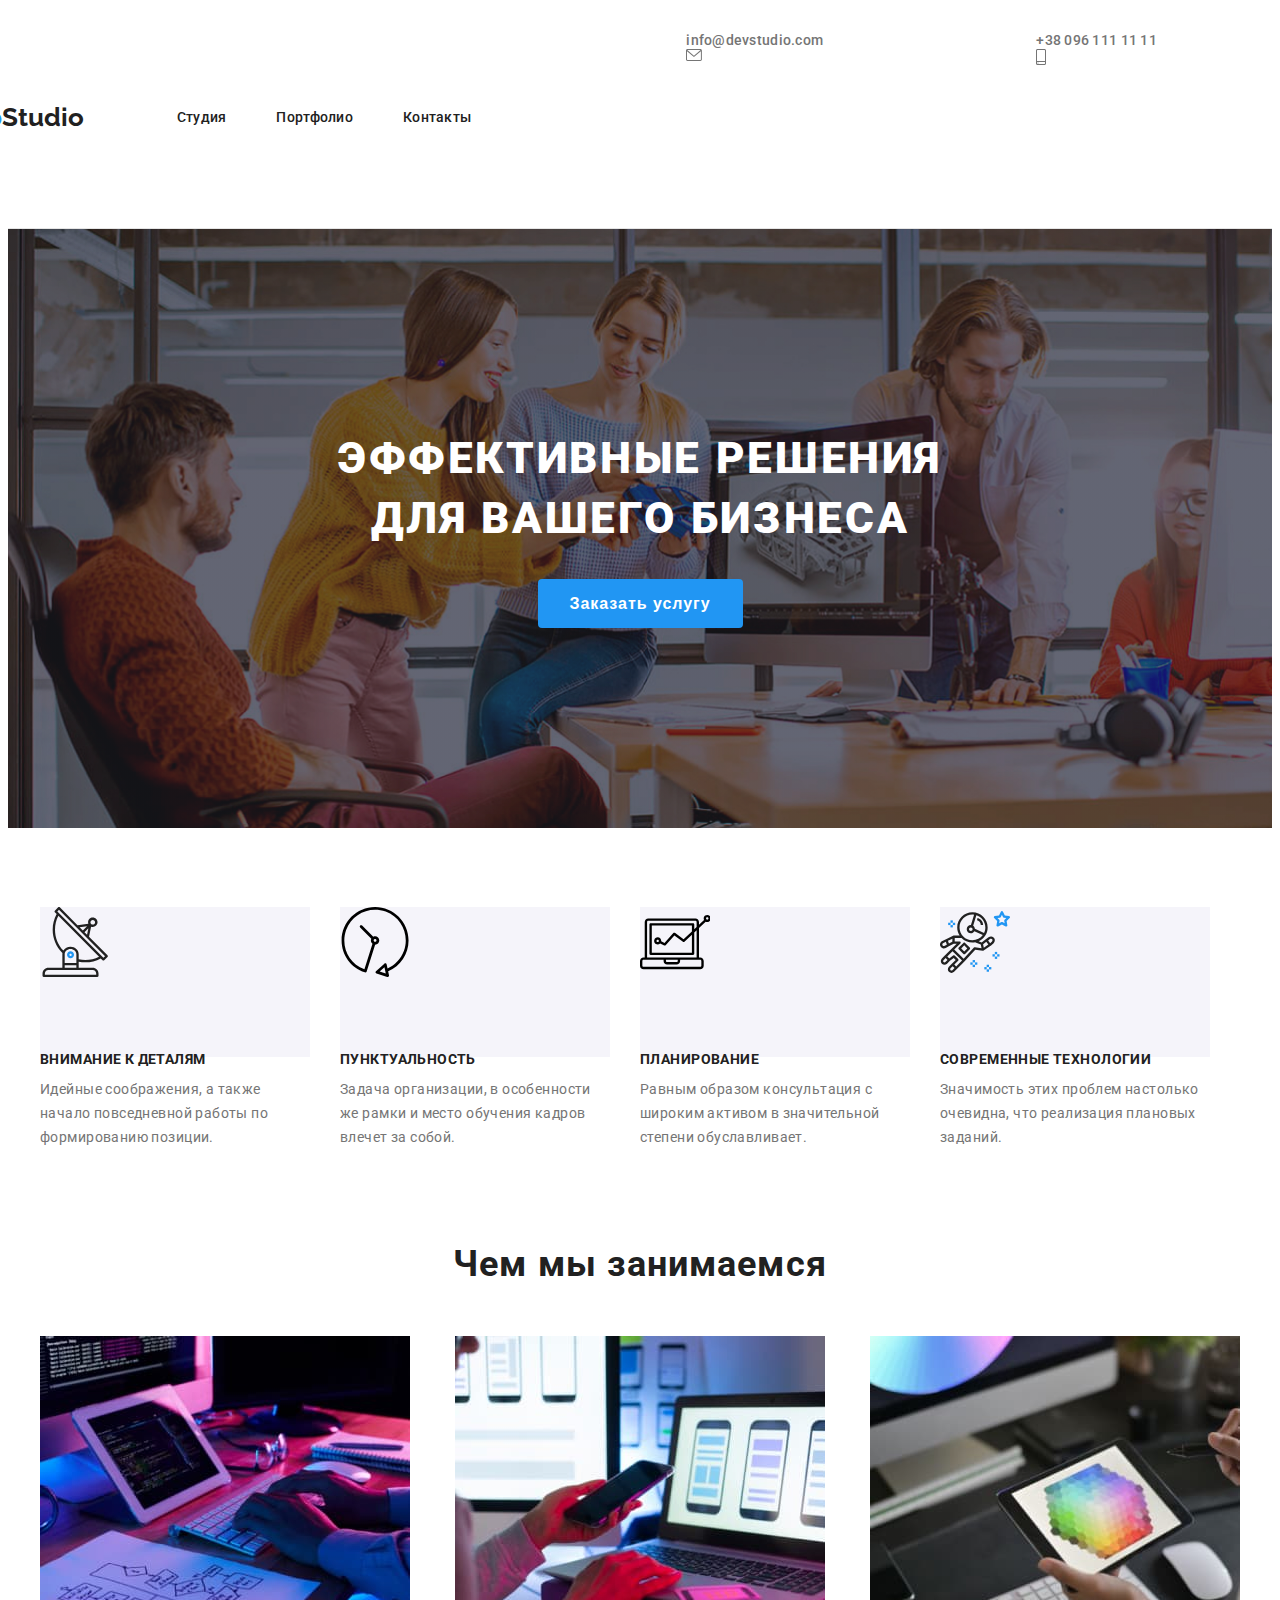
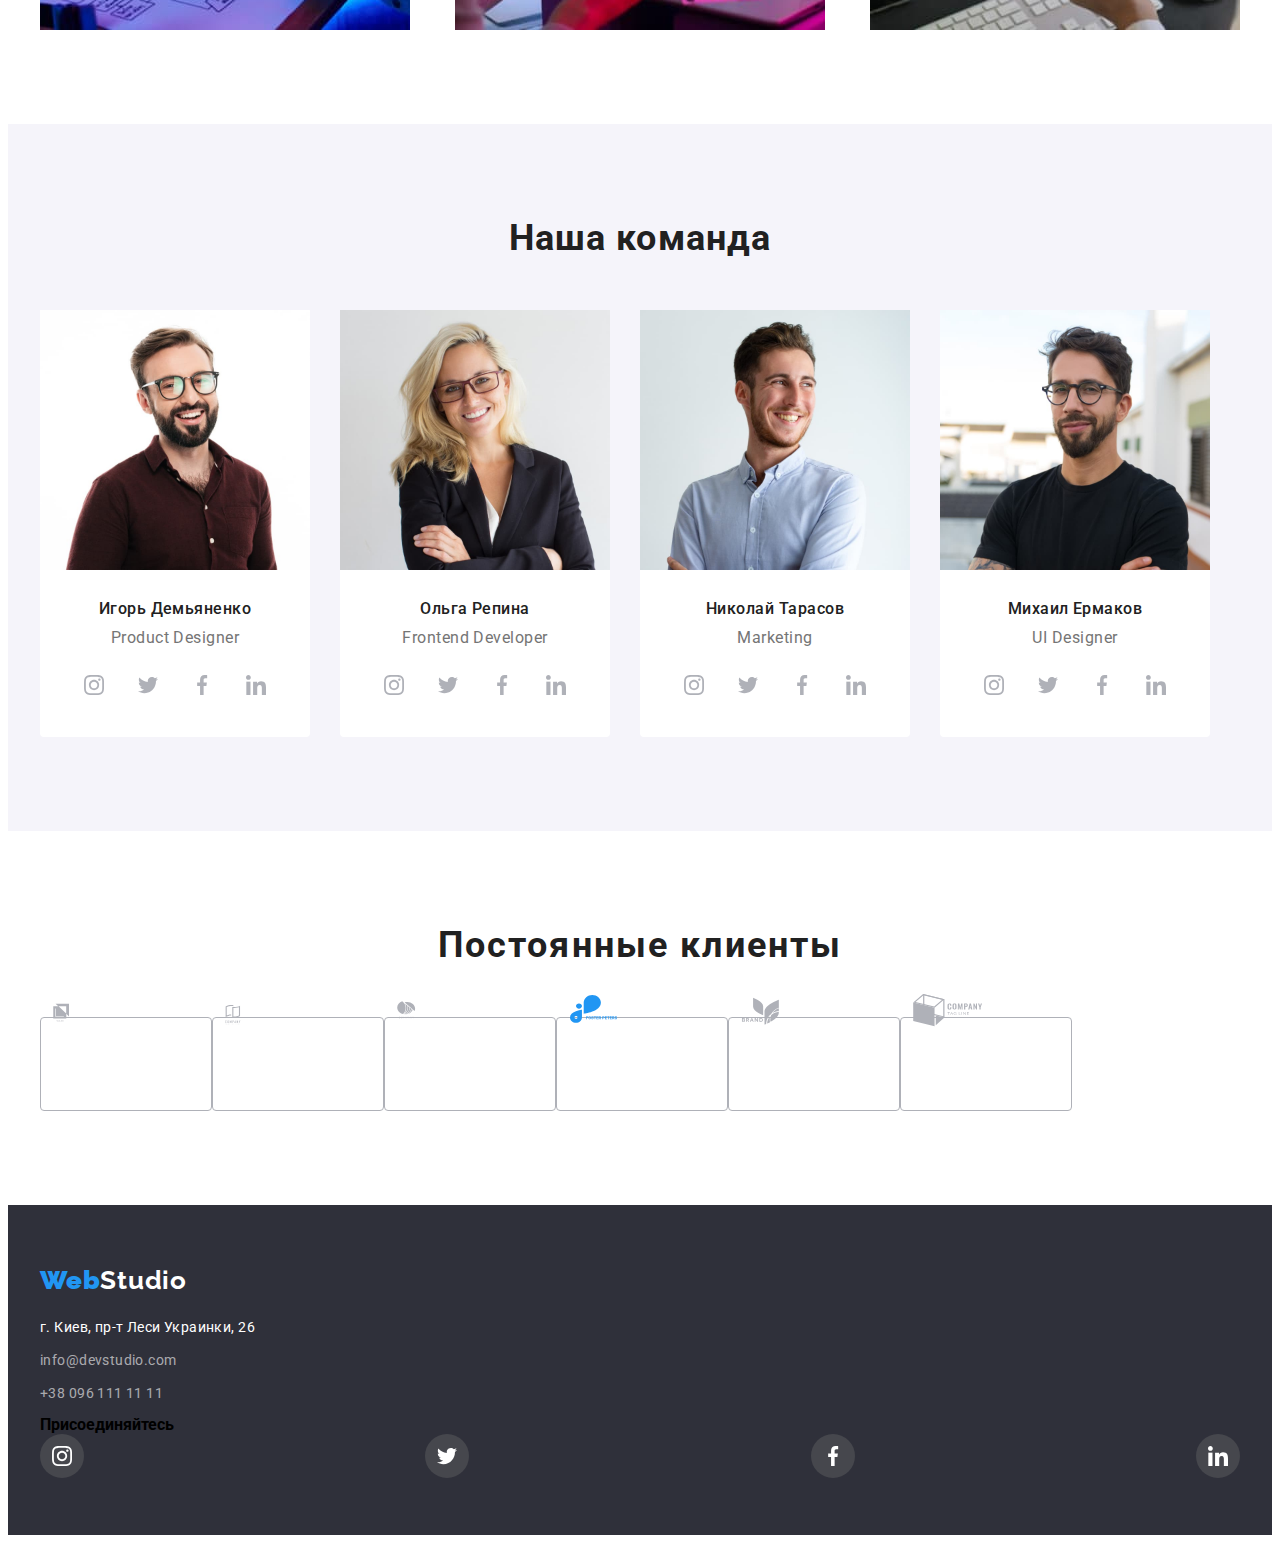
==== index.html @ e47d5610 "декор студии" ====
<!DOCTYPE html>
<html lang="ru">

<head>
    <meta charset="UTF-8">
    <meta http-equiv="X-UA-Compatible" content="IE=edge">
    <meta name="viewport" content="width=device-width, initial-scale=1.0">
    <title>WebStudio</title>
    <link rel="stylesheet" href="./portfolio.html">
    <link rel="preconnect" href="https://fonts.gstatic.com">
    <link rel="stylesheet" href="https://cdnjs.cloudflare.com/ajax/libs/modern-normalize/1.1.0/modern-normalize.min.css"
        integrity="sha512-wpPYUAdjBVSE4KJnH1VR1HeZfpl1ub8YT/NKx4PuQ5NmX2tKuGu6U/JRp5y+Y8XG2tV+wKQpNHVUX03MfMFn9Q=="
        crossorigin="anonymous" referrerpolicy="no-referrer" />
    <link
        href="https://fonts.googleapis.com/css2?family=Raleway:wght@700&family=Roboto:wght@400;500;700;900&display=swap"
        rel="stylesheet">
    <link rel="stylesheet" href="./css/styles.css">
</head>

<body>
    <!--Header-->
    <header class="header">
        <div class="container main-container">
            <nav class="header-nav">
                <a class="logo link" href="./index.html"><span class="logo-b"><b>Web</b></span>Studio</a>
                <ul class="menu-list list">
                    <li class="menu-item">
                        <a class="menu-link link" href="./index.html">Студия</a>
                    </li>
                    <li class="menu-item">
                        <a class="menu-link link" href="./portfolio.html">Портфолио</a>
                    </li>
                    <li class="menu-item">
                        <a class="menu-link link" href="">Контакты</a>
                    </li>
                </ul>
            </nav>
            <!--Contacts information-->
            <ul class="contacts list">
                <li class="mail-link">
                    <a class="mail-info link" href="mailto:info@devstudio.com">info@devstudio.com
                        <svg class="menu-icons">
                            <use href="./images/sprite.svg#icon-envelope" width="16" height="12"></use>
                        </svg>
                    </a>
                </li>
                <li class="telephone-link">
                    <a class="telephone-info link" href="tel:+380961111111">+38 096 111 11 11
                        <svg class="menu-icons">
                            <use href="./images/sprite.svg#icon-smartphone" width="10" height="16"></use>
                        </svg>
                    </a>
                </li>
            </ul>
        </div>
    </header>
    <main>
        <!--Hero-->
        <section class="hero">
            <div class="container">
                <h1 class="hero-title">Эффективные решения для вашего бизнеса</h1>
                <button class="button-hero" type="button">Заказать услугу</button>
            </div>
        </section>
        <!--Preferences-->
        <section class="preferences">
            <div class="container">
                <h2 hidden>Секция2</h2>
                <ul class="preferences-list list">
                    <li class="preferences-item-list">
                        <div class="preferences-cards">
                            <svg class="preferences-item-list-icon">
                                <use href="./images/sprite.svg#icon-antena1" width="70" height="70"></use>
                            </svg>
                        </div>
                        <h3 class="preferences-title">Внимание к деталям</h3>
                        <p class="preferences-explanation">Идейные соображения, а также начало повседневной работы по
                            формированию позиции.</p>
                    </li>
                    <li class="preferences-item-list">
                        <div class="preferences-cards">
                            <svg class="preferences-item-list-icon">
                                <use href="./images/sprite.svg#icon-clock2" width="70" height="70"></use>
                            </svg>
                        </div>
                        <h3 class="preferences-title">Пунктуальность</h3>
                        <p class="preferences-explanation">Задача организации, в особенности же рамки и место обучения
                            кадров влечет за собой.</p>
                    </li>
                    <li class="preferences-item-list">
                        <div class="preferences-cards">
                            <svg class="preferences-item-list-icon">
                                <use href="./images/sprite.svg#icon-comp3" width="70" height="70"></use>
                            </svg>
                        </div>
                        <h3 class="preferences-title">Планирование</h3>
                        <p class="preferences-explanation">Равным образом консультация с широким активом в значительной
                            степени обуславливает.</p>
                    </li>
                    <li class="preferences-item-list">
                        <div class="preferences-cards">
                            <svg class="preferences-item-list-icon">
                                <use href="./images/sprite.svg#icon-astronaut4" width="70" height="70"></use>
                            </svg>
                        </div>
                        <h3 class="preferences-title">Современные технологии</h3>
                        <p class="preferences-explanation">Значимость этих проблем настолько очевидна, что реализация
                            плановых заданий.</p>
                    </li>
                </ul>
            </div>
        </section>
        <!--what we do-->
        <section class="whatwe-do">
            <div class="container">
                <h2 class="whatwe-do-title">Чем мы занимаемся</h2>
                <ul class="whatwe-do-list list">
                    <li class="whatwe-do-item-list"><img src="./images/box1.jpg"
                            alt="Пользователь пользуется компьютером" width="370" height="294"></li>
                    <li class="whatwe-do-item-list"><img src="./images/box2.jpg"
                            alt="Пользователь пользуется смартфоном" width="370" height="294"></li>
                    <li class="whatwe-do-item-list"><img src="./images/box3.jpg" alt="Пользователь пользуется планшетом"
                            width="370" height="294"></li>
                </ul>
            </div>
        </section>
        <!--Our team-->
        <section class="our-team">
            <div class="container">
                <h2 class="our-team-title">Наша команда</h2>
                <ul class="our-team-list list">
                    <li class="our-team-item-list">
                        <img src="./images/igor1.jpg" alt="Игорь Демьяненко" width="270" height="260">
                        <div class="sub-img">
                            <h3 class="our-team-name">Игорь Демьяненко</h3>
                            <p class="our-team-job" lang="en">Product Designer</p>
                            <ul class="social-list list">
                                <li class="social-list-items">
                                    <a href="" class="social-list-link">
                                        <svg class="social-list-icon">
                                            <use href="./images/sprite.svg#icon-instagram"></use>
                                        </svg>
                                    </a>
                                </li>
                                <li class="social-list-items">
                                    <a href="" class="social-list-link">
                                        <svg class="social-list-icon">
                                            <use href="./images/sprite.svg#icon-twitter"></use>
                                        </svg>
                                    </a>
                                </li>
                                <li class="social-list-items">
                                    <a href="" class="social-list-link">
                                        <svg class="social-list-icon">
                                            <use href="./images/sprite.svg#icon-facebook"></use>
                                        </svg>
                                    </a>
                                </li>
                                <li class="social-list-items">
                                    <a href="" class="social-list-link">
                                        <svg class="social-list-icon">
                                            <use href="./images/sprite.svg#icon-linkedin"></use>
                                        </svg>
                                    </a>
                                </li>
                            </ul>
                        </div>
                    </li>
                    <li class="our-team-item-list">
                        <img src="./images/olga2.jpg" alt="Ольга Репина" width="270" height="260">
                        <div class="sub-img">
                            <h3 class="our-team-name">Ольга Репина</h3>
                            <p class="our-team-job" lang="en">Frontend Developer</p>
                            <ul class="social-list list">
                                <li class="social-list-items">
                                    <a href="" class="social-list-link">
                                        <svg class="social-list-icon">
                                            <use href="./images/sprite.svg#icon-instagram"></use>
                                        </svg>
                                    </a>
                                </li>
                                <li class="social-list-items">
                                    <a href="" class="social-list-link">
                                        <svg class="social-list-icon">
                                            <use href="./images/sprite.svg#icon-twitter"></use>
                                        </svg>
                                    </a>
                                </li>
                                <li class="social-list-items">
                                    <a href="" class="social-list-link">
                                        <svg class="social-list-icon">
                                            <use href="./images/sprite.svg#icon-facebook"></use>
                                        </svg>
                                    </a>
                                </li>
                                <li class="social-list-items">
                                    <a href="" class="social-list-link">
                                        <svg class="social-list-icon">
                                            <use href="./images/sprite.svg#icon-linkedin"></use>
                                        </svg>
                                    </a>
                                </li>
                            </ul>
                        </div>
                    </li>
                    <li class="our-team-item-list">
                        <img src="./images/nikolay3.jpg" alt="Николай Тарасов" width="270" height="260">
                        <div class="sub-img">
                            <h3 class="our-team-name">Николай Тарасов</h3>
                            <p class="our-team-job" lang="en">Marketing</p>
                            <ul class="social-list list">
                                <li class="social-list-items">
                                    <a href="" class="social-list-link">
                                        <svg class="social-list-icon">
                                            <use href="./images/sprite.svg#icon-instagram"></use>
                                        </svg>
                                    </a>
                                </li>
                                <li class="social-list-items">
                                    <a href="" class="social-list-link">
                                        <svg class="social-list-icon">
                                            <use href="./images/sprite.svg#icon-twitter"></use>
                                        </svg>
                                    </a>
                                </li>
                                <li class="social-list-items">
                                    <a href="" class="social-list-link">
                                        <svg class="social-list-icon">
                                            <use href="./images/sprite.svg#icon-facebook"></use>
                                        </svg>
                                    </a>
                                </li>
                                <li class="social-list-items">
                                    <a href="" class="social-list-link">
                                        <svg class="social-list-icon">
                                            <use href="./images/sprite.svg#icon-linkedin"></use>
                                        </svg>
                                    </a>
                                </li>
                            </ul>
                        </div>
                    </li>
                    <li class="our-team-item-list">
                        <img src="./images/michael4.jpg" alt="Михаил Ермаков" width="270" height="260">
                        <div class="sub-img">
                            <h3 class="our-team-name">Михаил Ермаков</h3>
                            <p class="our-team-job" lang="en">UI Designer</p>
                            <ul class="social-list list">
                                <li class="social-list-items">
                                    <a href="" class="social-list-link">
                                        <svg class="social-list-icon">
                                            <use href="./images/sprite.svg#icon-instagram"></use>
                                        </svg>
                                    </a>
                                </li>
                                <li class="social-list-items">
                                    <a href="" class="social-list-link">
                                        <svg class="social-list-icon">
                                            <use href="./images/sprite.svg#icon-twitter"></use>
                                        </svg>
                                    </a>
                                </li>
                                <li class="social-list-items">
                                    <a href="" class="social-list-link">
                                        <svg class="social-list-icon">
                                            <use href="./images/sprite.svg#icon-facebook"></use>
                                        </svg>
                                    </a>
                                </li>
                                <li class="social-list-items">
                                    <a href="" class="social-list-link">
                                        <svg class="social-list-icon">
                                            <use href="./images/sprite.svg#icon-linkedin"></use>
                                        </svg>
                                    </a>
                                </li>
                            </ul>
                        </div>
                    </li>
                </ul>
            </div>
        </section>

    </main>
    <!--Clients-->
    <section class="clients">
        <div class="container">
            <h2 class="clients-title">Постоянные клиенты</h2>
            <ul class="clients-list list">
                <li class="clients-item-list">
                    <a href="" class="clients-list-link">
                        <svg class="clients-list-icon">
                            <use href="./images/sprite.svg#icon-client1" width="41" height="47"></use>
                        </svg>
                    </a>
                </li>
                <li class="clients-item-list">
                    <a href="" class="clients-list-link">
                        <svg class="clients-list-icon">
                            <use href="./images/sprite.svg#icon-client2" width="40" height="52"></use>
                        </svg>
                    </a>
                </li>
                <li class="clients-item-list">
                    <a href="" class="clients-list-link">
                        <svg class="clients-list-icon">
                            <use href="./images/sprite.svg#icon-client3" width="44" height="42"></use>
                        </svg>
                    </a>
                </li>
                <li class="clients-item-list">
                    <a href="" class="clients-list-link">
                        <svg class="clients-list-icon">
                            <use href="./images/sprite.svg#icon-client4" width="84" height="41"></use>
                        </svg>
                    </a>
                </li>
                <li class="clients-item-list">
                    <a href="" class="clients-list-link">
                        <svg class="clients-list-icon">
                            <use href="./images/sprite.svg#icon-client5" width="63" height="45"></use>
                        </svg>
                    </a>
                </li>
                <li class="clients-item-list">
                    <a href="" class="clients-list-link">
                        <svg class="clients-list-icon">
                            <use href="./images/sprite.svg#icon-client6" width="94" height="44"></use>
                        </svg>
                    </a>
                </li>
            </ul>
        </div>
    </section>
    <!--Footer-->
    <footer class="footer">
        <div class="container">
            <div class="footer-contacts">
                <a class="logo-footer list link" href="./index.html"><span class="logo-c"><b>Web</b></span>Studio</a>
                <address class="address">
                    <ul class="address-list list">
                        <li class="address-title-list">
                            <a class="place-link link" href="https://goo.gl/maps/FqxdQKESBi5nEnKA9" target="_blank"
                                rel="noopener noreferrer">г. Киев, пр-т Леси Украинки, 26</a>
                        </li>
                        <li class="address-title-list">
                            <a class="address-title-mail link" href="mailto:info@devstudio.com">info@devstudio.com</a>
                        </li>
                        <li class="address-title-list">
                            <a class="address-title-phone link" href="tel:+380961111111">+38 096 111 11 11</a>
                        </li>
                    </ul>
                </address>
            </div>
            <div class="join">
                <h3 class="join-title">Присоединяйтесь</h3>
                <ul class="join-list list">
                    <li class="join-list-items">
                        <a href="" class="join-list-link">
                            <svg class="join-list-icon">
                                <use href="./images/sprite.svg#icon-instagram"></use>
                            </svg>
                        </a>
                    </li>
                    <li class="join-list-items">
                        <a href="" class="join-list-link">
                            <svg class="join-list-icon">
                                <use href="./images/sprite.svg#icon-twitter"></use>
                            </svg>
                        </a>
                    </li>
                    <li class="join-list-items">
                        <a href="" class="join-list-link">
                            <svg class="join-list-icon">
                                <use href="./images/sprite.svg#icon-facebook"></use>
                            </svg>
                        </a>
                    </li>
                    <li class="join-list-items">
                        <a href="" class="join-list-link">
                            <svg class="join-list-icon">
                                <use href="./images/sprite.svg#icon-linkedin"></use>
                            </svg>
                        </a>
                    </li>
                </ul>
            </div>
        </div>
    </footer>
</body>

</html>
---- css/styles.css ----
:root {
  --main-font: "Roboto", sans-serif;
  --secondary-font: "Raleway", sans-serif;
  --accent-color: #2196f3;
  --accent-color-second: #212121;
  --accent-color-third: #757575;
}
.list {
  list-style: none;
}
.link {
  text-decoration: none;
}
h1,
h2,
h3,
h4,
h5,
h6,
p {
  margin-top: 0;
  margin-bottom: 0;
}
ul,
ol {
  margin-top: 0;
  margin-bottom: 0;
  padding-left: 0;
}
img {
  display: block;
}
body {
  font-family: var(--main-font);
  font-weight: 400;
  font-size: 14px;
}
.container {
  width: 1200px;
  padding-left: 15px;
  padding-right: 15px;
  margin: 0 auto;
}
/*======= HEADER =====*/
.header {
  padding-top: 24px;
  padding-bottom: 25px;
  border-bottom: 1px solid #e5e5e5;
}
.header-container {
  display: flex;
  align-items: center;
}
.header-nav {
  display: flex;
  align-items: center;
}
.main-container {
  display: flex;
  align-items: center;
  justify-content: center;
}
.logo {
  margin-left: 215spx;
  font-family: "Raleway", sans-serif;
  font-weight: 700;
  font-size: 26px;
  line-height: 1.19;
  color: var(--accent-color-second);
}
.logo-b {
  color: var(--accent-color);
}
.menu-list {
  display: flex;
  margin-left: 93px;
}
.menu-link {
  font-weight: 500;
  line-height: 1.14;
  letter-spacing: 0.02em;
  color: var(--accent-color-second);
}
.menu-link:hover,
.menu-link:focus {
  color: var(--accent-color);
}
.menu-item:not(:last-child) {
  margin-right: 50px;
}

/*======= END HEADER =====*/
/*======= CONTACT INFORMATION =====*/
.contacts {
  display: flex;
  align-items: center;
  margin-left: auto;
}
.mail-info {
  font-weight: 500;
  font-size: 14px;
  line-height: 1.14;
  letter-spacing: 0.02em;
  color: #757575;
}
.mail-info:hover,
.mail-info:focus {
  color: var(--accent-color);
}
.telephone-link {
 
}
.mail-link {
  margin-left: 215px;
  margin-right: 50px;
}

.telephone-info {
  font-weight: 500;
  font-size: 14px;
  line-height: 1.14;
  letter-spacing: 0.02em;
  color: #757575;
}
.telephone-info:hover,
.telephone-info:focus {
  color: var(--accent-color);
}
.menu-icons {
  fill:var(--accent-color-third)
}
/*======= END CONTACT INFORMATION =====*/
/*====== HERO =====*/
.hero {
  padding-top: 200px;
  padding-bottom: 200px;
  text-align: center;

  background-color: #2f303a;
  background-image: linear-gradient(
   rgba(47, 48, 58, 0.4),
    rgba(47, 48, 58, 0.4)
  ),
    url("../images/bghero.jpg");

  background-size: cover;
}
.hero-title {
  margin: 0 auto 30px;
  width: 696px;

  font-family: var(--main-font);
  font-weight: 900;
  font-size: 44px;
  line-height: 1.36;
  letter-spacing: 0.06em;
  text-transform: uppercase;
  color: #ffffff;
}
.button-hero {
  display: inline-block;
  align-items: center;
  border: transparent;
  padding: 10px 32px;
  border-radius: 4px;
  text-align: center;
  min-width: 200px;

  font-weight: 700;
  font-size: 16px;
  line-height: 1.87;
  letter-spacing: 0.06em;
  cursor: pointer;
  color: white;
  background: var(--accent-color);
}
.button-hero:hover,
.button-hero:focus {
  background-color: var(--accent-color);
  color: white;
}
/*====== END HERO =====*/
/*======= PREFERENCES =====*/
.preferences {
  padding-top: 94px;
}
.preferences-list {
  display: flex;
  margin-top: -30px;
  margin-left: -30px;
}
.preferences-item-list {
  width: 270px;
  flex-basis: calc ((100% - 90px) / 4);
  margin-top: 30px;
  margin-left: 30px;
}

.preferences-title {
  margin-top: 10px;
  margin-bottom: 10px;

  font-weight: 700;
  font-size: 14px;
  line-height: 1.14;
  letter-spacing: 0.03em;
  text-transform: uppercase;
  color: var(--accent-color-second);
}
.preferences-explanation {
  margin-top: 0;
  margin-bottom: 0;

  font-size: 14px;
  line-height: 1.71;
  letter-spacing: 0.03em;
  color: #757575;
}
.preferences-cards {
  display: flex;
  justify-content: space-between;
  align-items: center;
  width: 270px;
  height: 120px;
  background-color: #f5f4fa;
  
}
.preferences-item-list-icon {
  background:#f5f4fa;
}
/*======= END PREFERENCES =====*/
/*======= WHAT WE DO =====*/
.whatwe-do {
  padding-top: 94px;
  padding-bottom: 94px;
}
.whatwe-do-list {
  display: flex;
  justify-content: space-between;
  flex-basis: calc((100% - 60px) / 3);
}
.whatwe-do-title {
  margin-top: 0;
  margin-bottom: 50px;
  text-align: center;

  font-weight: 700;
  font-size: 36px;
  line-height: 1.16;
  letter-spacing: 0.03em;
  color: var(--accent-color-second);
}
/*======= WHAT WE DO =====*/
/*======= OUR TEAM =====*/
.our-team {
  padding-top: 94px;
  padding-bottom: 94px;
  background: #f5f4fa;
}

.our-team-list {
  display: flex;
  flex-wrap: wrap;
  margin-top: -50px;
  margin-right: -30px;
}
.our-team-item-list:nth-last-child(-n + 4) {
  margin-bottom: 0;
}
.our-team-item-list {
  width: 270px;
  margin-right: 30px;
  margin-top: 50px;
  flex-basis: ((100% - 90px) / 4);
  background:white;
  box-shadow: 0px 1px 3px rgba(0, 0, 0, 0.12), 0px 1px 1px rgba(0, 0, 0, 0.14),
    0px 2px 1px rgba(0, 0, 0, , 0.2);
  border-radius: 0px 0px 4px 4px;
}

.our-team-title {
  margin-bottom: 50px;
  margin-left: auto;
  margin-right: auto;

  font-weight: 700;
  font-size: 36px;
  line-height: 1.16;
  text-align: center;
  letter-spacing: 0.03em;
  color: var(--accent-color-second);
}
.sub-img {
  padding-top: 30px;
  padding-bottom: 30px;
  padding-left: 32px;
  padding-right: 32px;
}
.our-team-name {
  padding-bottom: 10px;

  font-weight: 500;
  font-size: 16px;
  line-height: 1.18;
  text-align: center;
  letter-spacing: 0.03em;
  color: var(--accent-color-second);
}
.our-team-job {
  margin-bottom: 16px;
  font-size: 16px;
  line-height: 1.18;
  text-align: center;
  letter-spacing: 0.03em;
  color: #757575;
}
.social-list {
  display: flex;
  justify-content: space-between;

}
.social-list-link {
  display: flex;
  align-items: center;
  justify-content: center;
  width: 44px;
  height: 44px;
  border-radius: 50%;
  background-color: transparent;
}

.social-list-icon {
  width: 20px;
  height: 20px;
  fill: #AFB1B8 ;
}

.social-list-link:hover,
.social-list-link:focus {
  fill: white;
  background-color: var(--accent-color);
}
/*======= END OUR TEAM =====*/
/*======= PROJECTS =====*/
.projects {
  padding-top: 94px;
  padding-bottom: 94px;
}
.button-list {
  display: flex;
  justify-content: center;
  margin-left: -8px;
  margin-bottom: 50px;
}
.button-title-list {
  text-align: center;
  margin-left: 8px;
}
.button-name {
  display: inline-block;
  border: transparent;
  border-radius: 4px;
  padding: 6px 22px;

  font-weight: 500;
  font-size: 16px;
  line-height: 1.62;
  text-align: center;
  letter-spacing: 0.03em;
  cursor: pointer;
  color: var(--accent-color-second);
}
.button-name:hover,
.button-name:focus {
  background-color: var(--accent-color);
  color: white;
}

.projects-list {
  display: flex;
  flex-wrap: wrap;
  margin-right: -30px;
  margin-bottom: -30px;
}
.projects-title-list:nth-last-child(-n + 3) {
  margin-bottom: 0;
}
.projects-title-list {
  width: 370px;
  margin-right: 30px;
  margin-bottom: 30px;
  flex-basis: ((100% - 60px) / 3);
  background: #ffffff;
  border: 1px solid #eeeeee;
}

.preferences-item-list:nth-last-child(-n + 3) {
  margin-right: 0;
}
.projects-title {
  margin-top: 0;
  margin-bottom: 4px;

  font-weight: 700;
  font-size: 18px;
  line-height: 2;
  letter-spacing: 0.06em;
  color: var(--accent-color-second);
}
.subtitle {
  padding-top: 20px;
  padding-bottom: 20px;
  padding-left: 24px;
  padding-right: 24px;
  background: white;
  border-bottom: 1px solid #eeeeee;
  border-left: 1px solid #eeeeee;
  border-right: 1px solid #eeeeee;
}
.projects-purpose {
  margin-top: 0;
  margin-bottom: 0;

  font-size: 16px;
  line-height: 1.87;
  letter-spacing: 0.03em;
  color: #757575;
}

/*======= END PROJECTS =====*/
/*======CLIENTS======*/

.clients {
padding-top: 94px;
padding-bottom: 94px;
}
.clients-title {
  text-align: center;
  margin-bottom: 50px;

  font-weight: 700;
  font-size: 36px;
  line-height: 1.16;
  letter-spacing: 0.06em;
  color: var(--accent-color-second)
}
.clients-list {
  display:flex;

}
.clients-list-link {
  display: flex;
  justify-content:center;
  align-items:center;
  width: 170px;
  height: 92px;
  border: 1px solid #AFB1B8;
  border-radius: 4px;
}
.clients-list-icon {
  fill:#AFB1B8;
}
.clients-list-link:hover,
.clients-list-link:focus {
  border: 1px solid var(--accent-color);
  border-radius: 4px;
}
.clients-list-link:hover .clients-list-icon,
.clients-list-link:focus .clients-list-icon {
  fill:var(--accent-color)
}
/*====== END CLIENTS======*/
/*======= FOOTER =====*/
.footer {
  background-color: #2f303a;
  padding-top: 60px;
  padding-bottom: 57px;
}
.logo-footer {
  display: block;
  margin-bottom: 20px;
  font-family: "Raleway", sans-serif;
  font-weight: 700;
  font-size: 26px;
  line-height: 1.19;
  letter-spacing: 0.03em;
  color: #ffffff;
}
.logo-c {
  color: var(--accent-color);
}

.address-title-list {
  margin-bottom: 9px;
}

.place-link {
  font-style: normal;
  line-height: 1.71;
  letter-spacing: 0.03em;
  color: #ffffff;
}
.place-link:hover,
.place-link:focus {
  color: black;
}
.address-title-mail {
  font-style: normal;
  line-height: 1.71;
  letter-spacing: 0.03em;
  color: rgba(255, 255, 255, 0.6);
}
.address-title-mail:hover,
.address-title-mail:focus {
  color: black;
}
.address-title-phone {
  font-style: normal;
  font-size: 14px;
  line-height: 1.71;
  letter-spacing: 0.03em;
  color: rgba(255, 255, 255, 0.6);
}
.address-title-phone:hover,
.address-title-phone:focus {
  color: black;
}

.join-text {
font-style: normal;
font-weight: 700;
font-size: 14px;
line-height: 1.14;
letter-spacing: 3%;
text-transform: uppercase;
color: #ffffff;

}

.join-list {
  display: flex;
  justify-content: space-between;

}
.join-list-link {
  display: flex;
  align-items: center;
  justify-content: center;
  width: 44px;
  height: 44px;
  border-radius: 50%;
  background-color:#46474d;
}

.join-list-icon {
  width: 20px;
  height: 20px;
  fill: white;
}

.join-list-link:hover,
.join-list-link:focus {
  fill: white;
  background-color: var(--accent-color);
}
/*======= END FOOTER =====*/
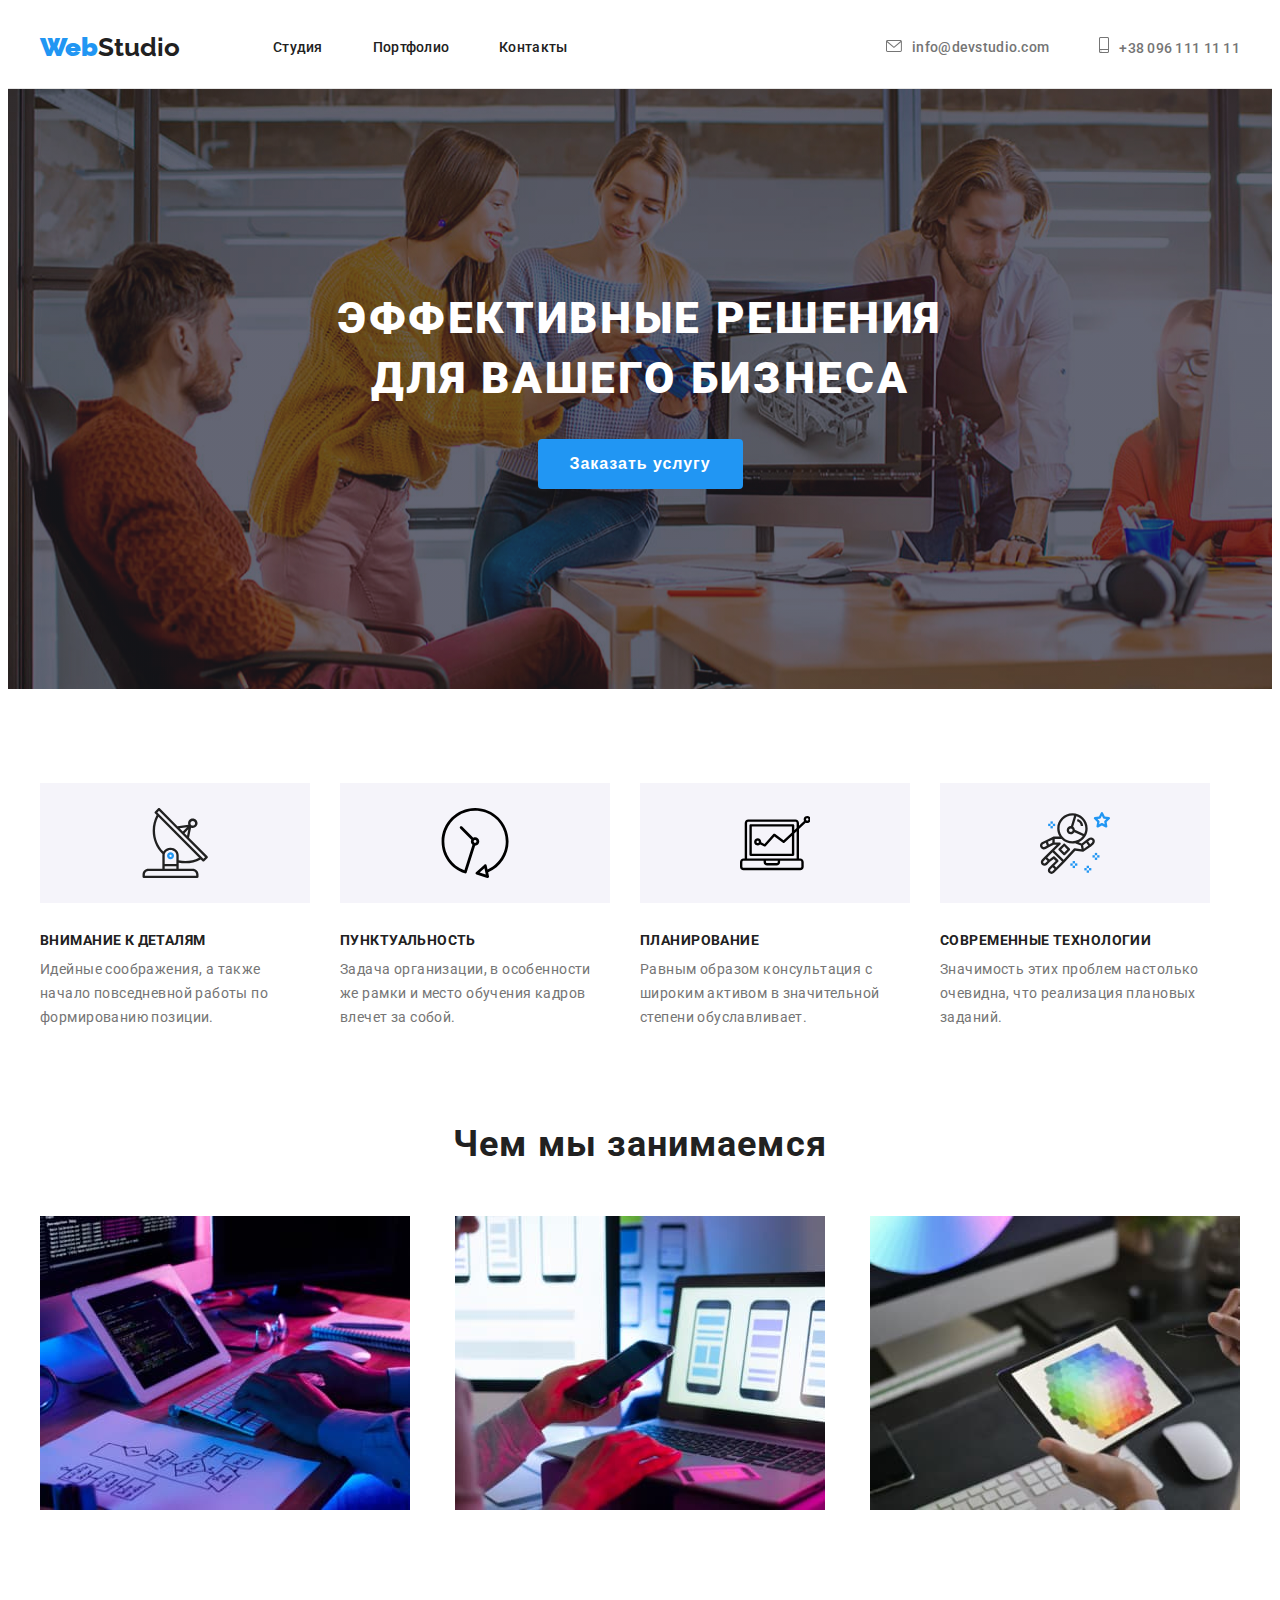
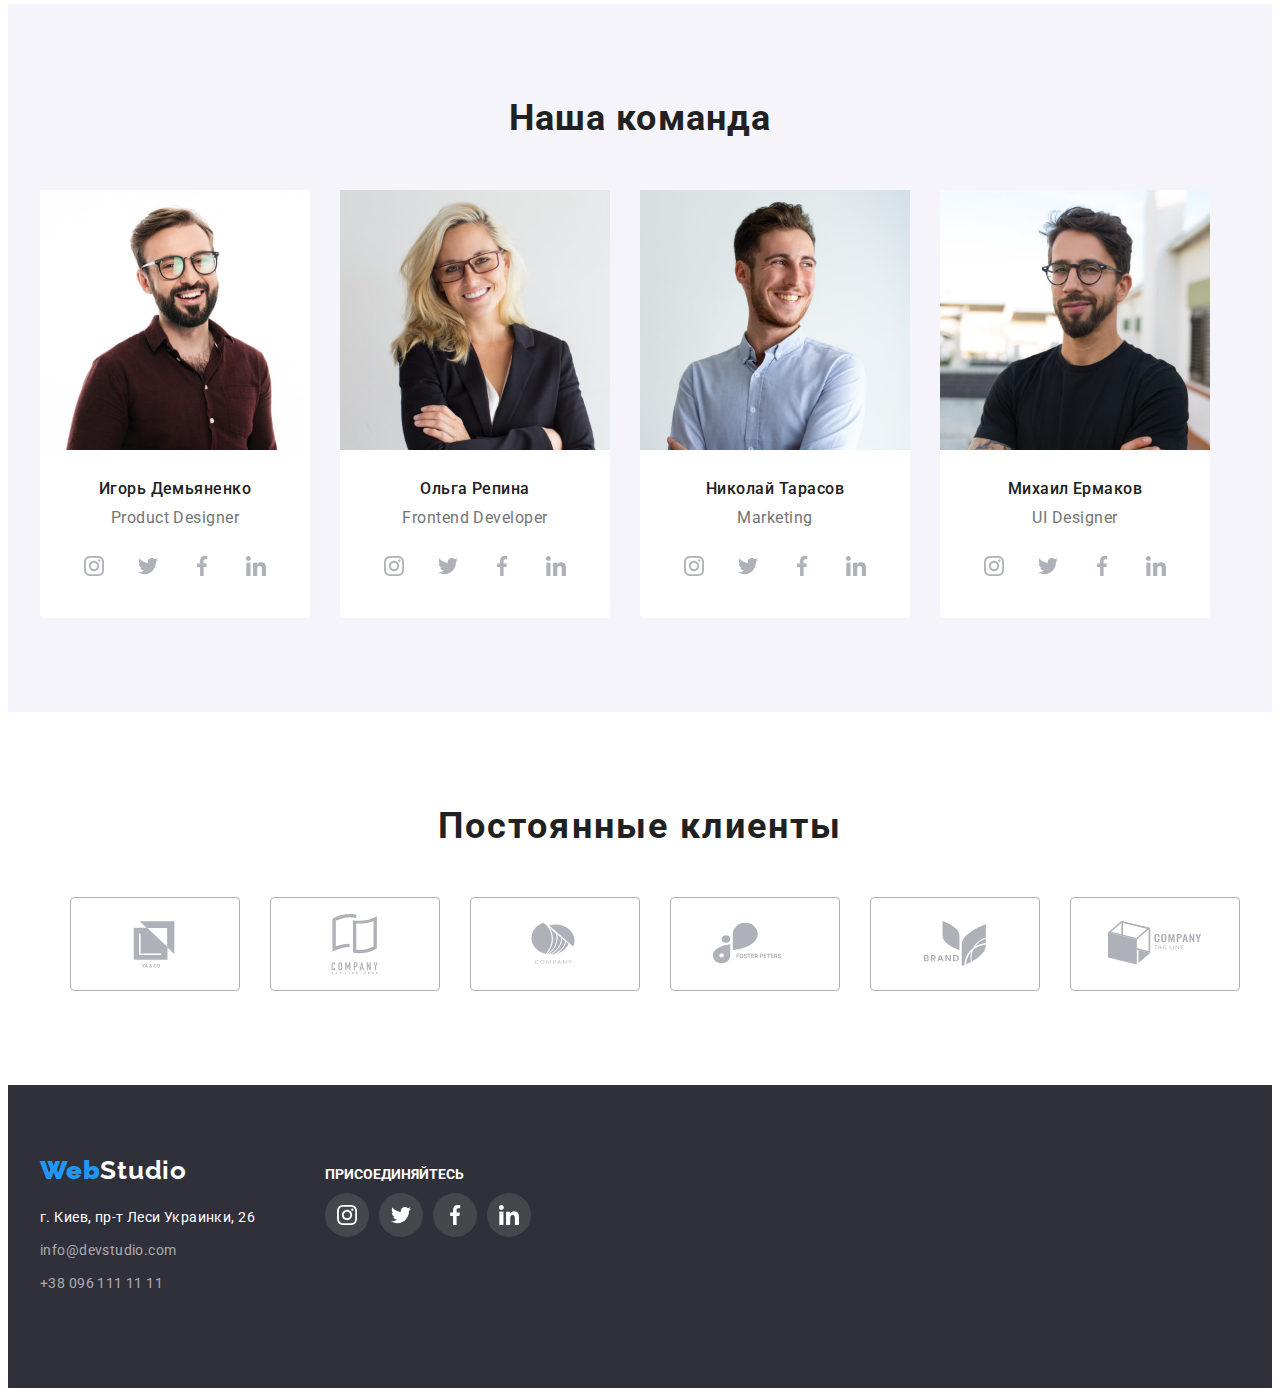
==== commit 430afccb: "подправляю иконки" ====
--- a/index.html
+++ b/index.html
@@ -38,17 +38,17 @@
             <!--Contacts information-->
             <ul class="contacts list">
                 <li class="mail-link">
-                    <a class="mail-info link" href="mailto:info@devstudio.com">info@devstudio.com
-                        <svg class="menu-icons">
+                    <a class="mail-info link" href="mailto:info@devstudio.com">
+                        <svg class="menu-icons1">
                             <use href="./images/sprite.svg#icon-envelope" width="16" height="12"></use>
-                        </svg>
+                        </svg>info@devstudio.com
                     </a>
                 </li>
                 <li class="telephone-link">
-                    <a class="telephone-info link" href="tel:+380961111111">+38 096 111 11 11
-                        <svg class="menu-icons">
+                    <a class="telephone-info link" href="tel:+380961111111">
+                        <svg class="menu-icons2">
                             <use href="./images/sprite.svg#icon-smartphone" width="10" height="16"></use>
-                        </svg>
+                        </svg>+38 096 111 11 11
                     </a>
                 </li>
             </ul>
@@ -69,8 +69,8 @@
                 <ul class="preferences-list list">
                     <li class="preferences-item-list">
                         <div class="preferences-cards">
-                            <svg class="preferences-item-list-icon">
-                                <use href="./images/sprite.svg#icon-antena1" width="70" height="70"></use>
+                            <svg class="preferences-item-list-icon" width="70" height="70">
+                                <use href="./images/sprite.svg#icon-antena1"></use>
                             </svg>
                         </div>
                         <h3 class="preferences-title">Внимание к деталям</h3>
@@ -79,8 +79,8 @@
                     </li>
                     <li class="preferences-item-list">
                         <div class="preferences-cards">
-                            <svg class="preferences-item-list-icon">
-                                <use href="./images/sprite.svg#icon-clock2" width="70" height="70"></use>
+                            <svg class="preferences-item-list-icon" width="70" height="70">
+                                <use href="./images/sprite.svg#icon-clock2"></use>
                             </svg>
                         </div>
                         <h3 class="preferences-title">Пунктуальность</h3>
@@ -89,8 +89,8 @@
                     </li>
                     <li class="preferences-item-list">
                         <div class="preferences-cards">
-                            <svg class="preferences-item-list-icon">
-                                <use href="./images/sprite.svg#icon-comp3" width="70" height="70"></use>
+                            <svg class="preferences-item-list-icon" width="70" height="70">
+                                <use href="./images/sprite.svg#icon-comp3"></use>
                             </svg>
                         </div>
                         <h3 class="preferences-title">Планирование</h3>
@@ -99,8 +99,8 @@
                     </li>
                     <li class="preferences-item-list">
                         <div class="preferences-cards">
-                            <svg class="preferences-item-list-icon">
-                                <use href="./images/sprite.svg#icon-astronaut4" width="70" height="70"></use>
+                            <svg class="preferences-item-list-icon" width="70" height="70">
+                                <use href="./images/sprite.svg#icon-astronaut4"></use>
                             </svg>
                         </div>
                         <h3 class="preferences-title">Современные технологии</h3>
@@ -247,28 +247,28 @@
                             <p class="our-team-job" lang="en">UI Designer</p>
                             <ul class="social-list list">
                                 <li class="social-list-items">
-                                    <a href="" class="social-list-link">
+                                    <a class="social-list-link">
                                         <svg class="social-list-icon">
                                             <use href="./images/sprite.svg#icon-instagram"></use>
                                         </svg>
                                     </a>
                                 </li>
                                 <li class="social-list-items">
-                                    <a href="" class="social-list-link">
+                                    <a class="social-list-link">
                                         <svg class="social-list-icon">
                                             <use href="./images/sprite.svg#icon-twitter"></use>
                                         </svg>
                                     </a>
                                 </li>
                                 <li class="social-list-items">
-                                    <a href="" class="social-list-link">
+                                    <a class="social-list-link">
                                         <svg class="social-list-icon">
                                             <use href="./images/sprite.svg#icon-facebook"></use>
                                         </svg>
                                     </a>
                                 </li>
                                 <li class="social-list-items">
-                                    <a href="" class="social-list-link">
+                                    <a class="social-list-link">
                                         <svg class="social-list-icon">
                                             <use href="./images/sprite.svg#icon-linkedin"></use>
                                         </svg>
@@ -288,44 +288,45 @@
             <h2 class="clients-title">Постоянные клиенты</h2>
             <ul class="clients-list list">
                 <li class="clients-item-list">
-                    <a href="" class="clients-list-link">
-                        <svg class="clients-list-icon">
-                            <use href="./images/sprite.svg#icon-client1" width="41" height="47"></use>
-                        </svg>
-                    </a>
-                </li>
-                <li class="clients-item-list">
-                    <a href="" class="clients-list-link">
-                        <svg class="clients-list-icon">
-                            <use href="./images/sprite.svg#icon-client2" width="40" height="52"></use>
-                        </svg>
-                    </a>
-                </li>
-                <li class="clients-item-list">
-                    <a href="" class="clients-list-link">
-                        <svg class="clients-list-icon">
-                            <use href="./images/sprite.svg#icon-client3" width="44" height="42"></use>
-                        </svg>
-                    </a>
-                </li>
-                <li class="clients-item-list">
-                    <a href="" class="clients-list-link">
-                        <svg class="clients-list-icon">
-                            <use href="./images/sprite.svg#icon-client4" width="84" height="41"></use>
-                        </svg>
-                    </a>
-                </li>
-                <li class="clients-item-list">
-                    <a href="" class="clients-list-link">
-                        <svg class="clients-list-icon">
-                            <use href="./images/sprite.svg#icon-client5" width="63" height="45"></use>
-                        </svg>
-                    </a>
-                </li>
-                <li class="clients-item-list">
-                    <a href="" class="clients-list-link">
-                        <svg class="clients-list-icon">
-                            <use href="./images/sprite.svg#icon-client6" width="94" height="44"></use>
+                    <a class="clients-list-link">
+                        <svg class="clients-list-icon" width="41" height="47">
+                            <use href="./images/sprite.svg#icon-client1">
+                            </use>
+                        </svg>
+                    </a>
+                </li>
+                <li class="clients-item-list">
+                    <a class="clients-list-link">
+                        <svg class="clients-list-icon" width="40" height="52">
+                            <use href="./images/sprite.svg#icon-client2"></use>
+                        </svg>
+                    </a>
+                </li>
+                <li class="clients-item-list">
+                    <a class="clients-list-link">
+                        <svg class="clients-list-icon" width="44" height="42">
+                            <use href="./images/sprite.svg#icon-client3"></use>
+                        </svg>
+                    </a>
+                </li>
+                <li class="clients-item-list">
+                    <a class="clients-list-link">
+                        <svg class="clients-list-icon" width="84" height="41">
+                            <use href="./images/sprite.svg#icon-client4"></use>
+                        </svg>
+                    </a>
+                </li>
+                <li class="clients-item-list">
+                    <a class="clients-list-link">
+                        <svg class="clients-list-icon" width="63" height="45">
+                            <use href="./images/sprite.svg#icon-client5"></use>
+                        </svg>
+                    </a>
+                </li>
+                <li class="clients-item-list">
+                    <a class="clients-list-link">
+                        <svg class="clients-list-icon" width="94" height="44">
+                            <use href="./images/sprite.svg#icon-client6"></use>
                         </svg>
                     </a>
                 </li>
@@ -334,7 +335,7 @@
     </section>
     <!--Footer-->
     <footer class="footer">
-        <div class="container">
+        <div class="container footer-container">
             <div class="footer-contacts">
                 <a class="logo-footer list link" href="./index.html"><span class="logo-c"><b>Web</b></span>Studio</a>
                 <address class="address">
--- a/css/styles.css
+++ b/css/styles.css
@@ -61,7 +61,6 @@
   justify-content: center;
 }
 .logo {
-  margin-left: 215spx;
   font-family: "Raleway", sans-serif;
   font-weight: 700;
   font-size: 26px;
@@ -107,12 +106,13 @@
 .mail-info:focus {
   color: var(--accent-color);
 }
-.telephone-link {
- 
-}
+
 .mail-link {
   margin-left: 215px;
   margin-right: 50px;
+}
+.mail-link::before{
+  content:"";
 }
 
 .telephone-info {
@@ -126,9 +126,27 @@
 .telephone-info:focus {
   color: var(--accent-color);
 }
-.menu-icons {
-  fill:var(--accent-color-third)
-}
+.menu-icons1{
+  margin-right: 10px;
+  width:16px;
+  height:12px;
+  fill:var(--accent-color-third);
+}
+.menu-icons2{
+  margin-right: 10px;
+  width: 10px;
+  height: 16px;
+  fill:var(--accent-color-third);
+}
+.menu-icons1:hover, 
+.menu-icons1:focus {
+fill:var(--accent-color);
+}
+.menu-icons2:hover, 
+.menu-icons2:focus {
+fill:var(--accent-color);
+}
+
 /*======= END CONTACT INFORMATION =====*/
 /*====== HERO =====*/
 .hero {
@@ -183,7 +201,9 @@
 /*======= PREFERENCES =====*/
 .preferences {
   padding-top: 94px;
-}
+  padding-bottom: 94px;
+}
+
 .preferences-list {
   display: flex;
   margin-top: -30px;
@@ -218,20 +238,23 @@
 }
 .preferences-cards {
   display: flex;
-  justify-content: space-between;
-  align-items: center;
+  justify-content: center;
+  align-items: center;
+  margin-bottom: 30px;
   width: 270px;
   height: 120px;
   background-color: #f5f4fa;
   
 }
 .preferences-item-list-icon {
-  background:#f5f4fa;
+  width: 70px;
+  height: 70px;
+  background: #f5f4fa;
 }
 /*======= END PREFERENCES =====*/
 /*======= WHAT WE DO =====*/
 .whatwe-do {
-  padding-top: 94px;
+  padding-top: 0;
   padding-bottom: 94px;
 }
 .whatwe-do-list {
@@ -271,7 +294,7 @@
   width: 270px;
   margin-right: 30px;
   margin-top: 50px;
-  flex-basis: ((100% - 90px) / 4);
+  
   background:white;
   box-shadow: 0px 1px 3px rgba(0, 0, 0, 0.12), 0px 1px 1px rgba(0, 0, 0, 0.14),
     0px 2px 1px rgba(0, 0, 0, , 0.2);
@@ -389,7 +412,6 @@
   width: 370px;
   margin-right: 30px;
   margin-bottom: 30px;
-  flex-basis: ((100% - 60px) / 3);
   background: #ffffff;
   border: 1px solid #eeeeee;
 }
@@ -429,7 +451,6 @@
 
 /*======= END PROJECTS =====*/
 /*======CLIENTS======*/
-
 .clients {
 padding-top: 94px;
 padding-bottom: 94px;
@@ -446,35 +467,60 @@
 }
 .clients-list {
   display:flex;
-
-}
-.clients-list-link {
-  display: flex;
-  justify-content:center;
-  align-items:center;
+  justify-content: center;
+  align-items: center;
+}
+.clients-item-list {
+  margin-left: 30px;
   width: 170px;
   height: 92px;
   border: 1px solid #AFB1B8;
   border-radius: 4px;
 }
+.clients-item-list:nth-last-child(-n + 6) {
+  margin-right: 0;
+}
+.clients-list-link {
+  display: flex;
+  justify-content: center;
+  align-items: center;
+  width: 100%;
+  height: 100%;
+}
 .clients-list-icon {
+  width: 106px;
+  height: 60px;
   fill:#AFB1B8;
 }
-.clients-list-link:hover,
-.clients-list-link:focus {
+.clients-item-list:hover,
+.clients-item-list:focus {
   border: 1px solid var(--accent-color);
   border-radius: 4px;
 }
-.clients-list-link:hover .clients-list-icon,
-.clients-list-link:focus .clients-list-icon {
+.clients-item-list:hover .clients-list-icon,
+.clients-item-list:focus .clients-list-icon {
   fill:var(--accent-color)
+}
+.icon-size1 {
+width: 41px;
+height: 47px;
+}
+.icon-size2 {
+width: 41px;
+height: 47px;
 }
 /*====== END CLIENTS======*/
 /*======= FOOTER =====*/
 .footer {
   background-color: #2f303a;
-  padding-top: 60px;
   padding-bottom: 57px;
+}
+.footer-container {
+  display:flex;
+  align-items:baseline;
+}
+.footer-contacts {
+  margin: right 70px;
 }
 .logo-footer {
   display: block;
@@ -525,8 +571,14 @@
 .address-title-phone:focus {
   color: black;
 }
-
-.join-text {
+.join{
+margin-top:82px;
+margin-bottom: 94px;
+margin-left: 70px;
+}
+  
+.join-title {
+margin-bottom: 10px;
 font-style: normal;
 font-weight: 700;
 font-size: 14px;
@@ -546,6 +598,7 @@
   display: flex;
   align-items: center;
   justify-content: center;
+  margin-right: 10px;
   width: 44px;
   height: 44px;
   border-radius: 50%;
@@ -557,7 +610,9 @@
   height: 20px;
   fill: white;
 }
-
+.join-list-icon:not(:last-child){
+  margin-right: 10px;
+}
 .join-list-link:hover,
 .join-list-link:focus {
   fill: white;
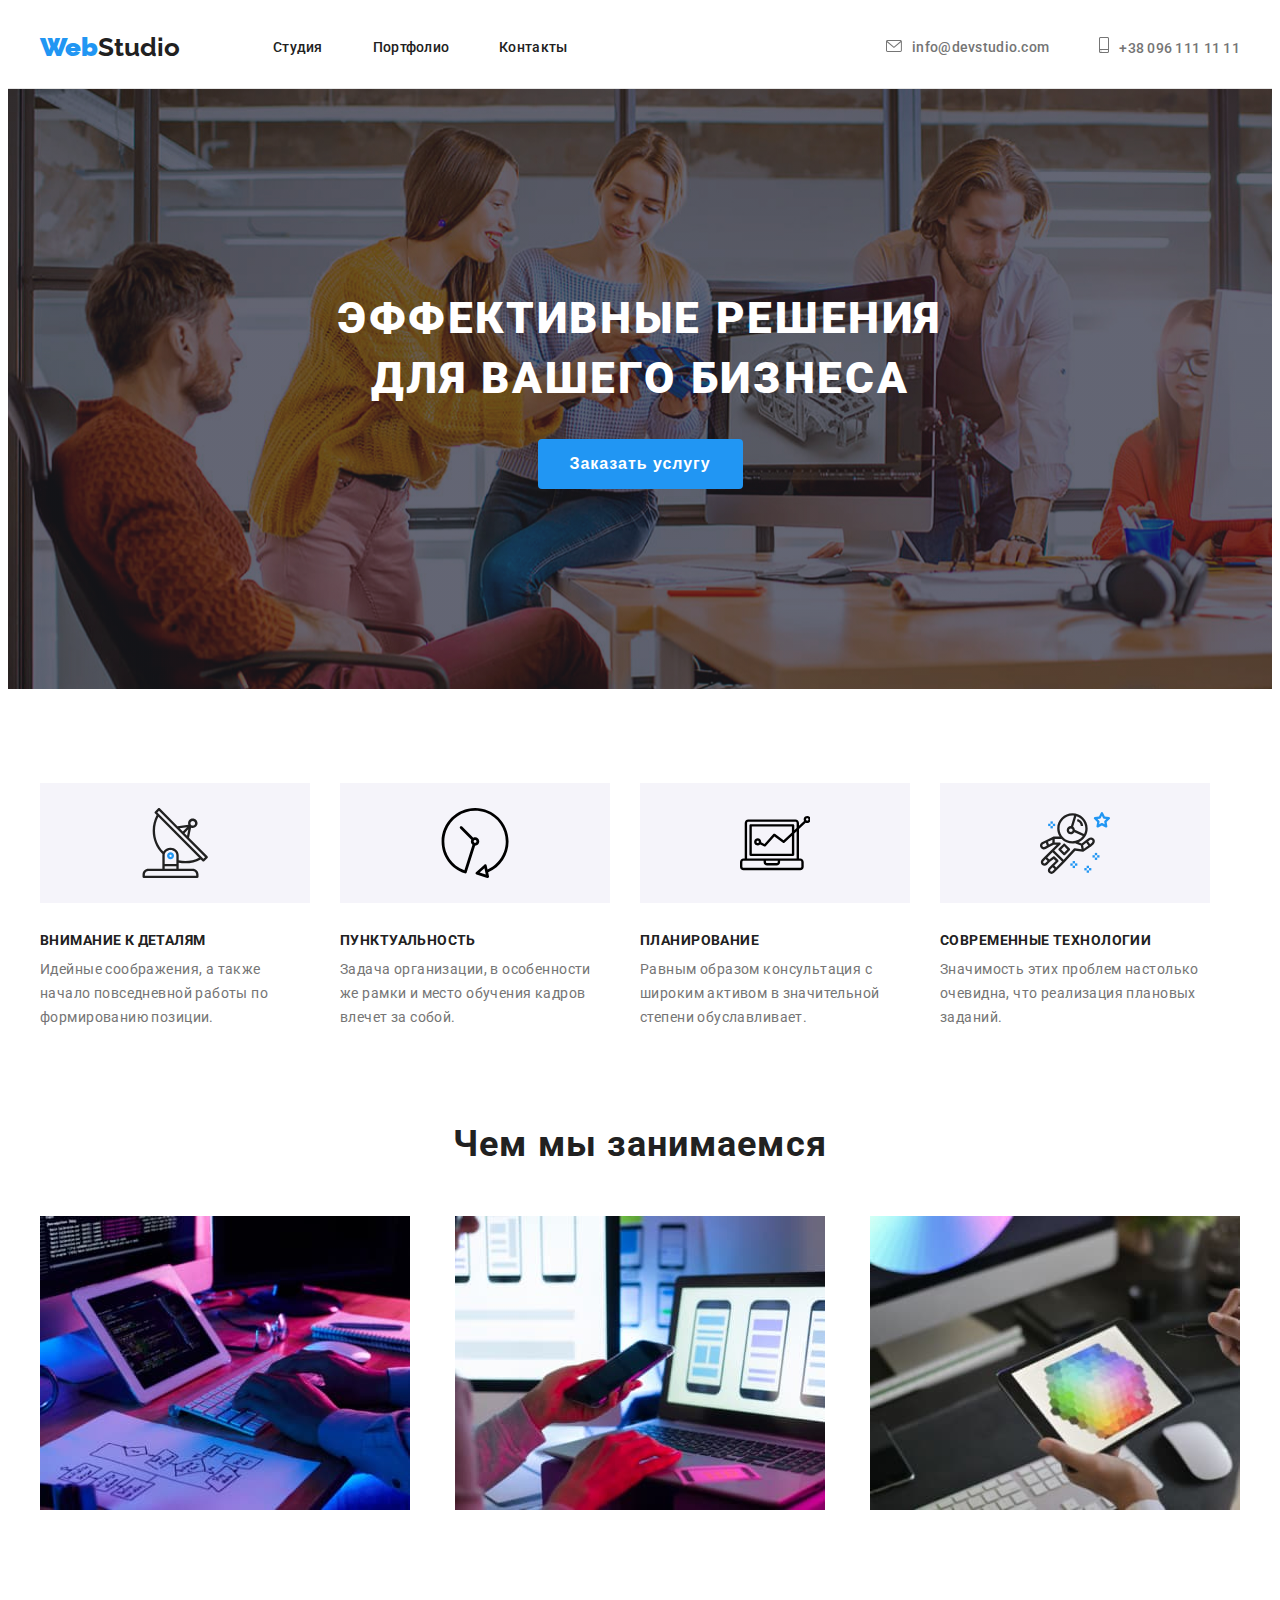
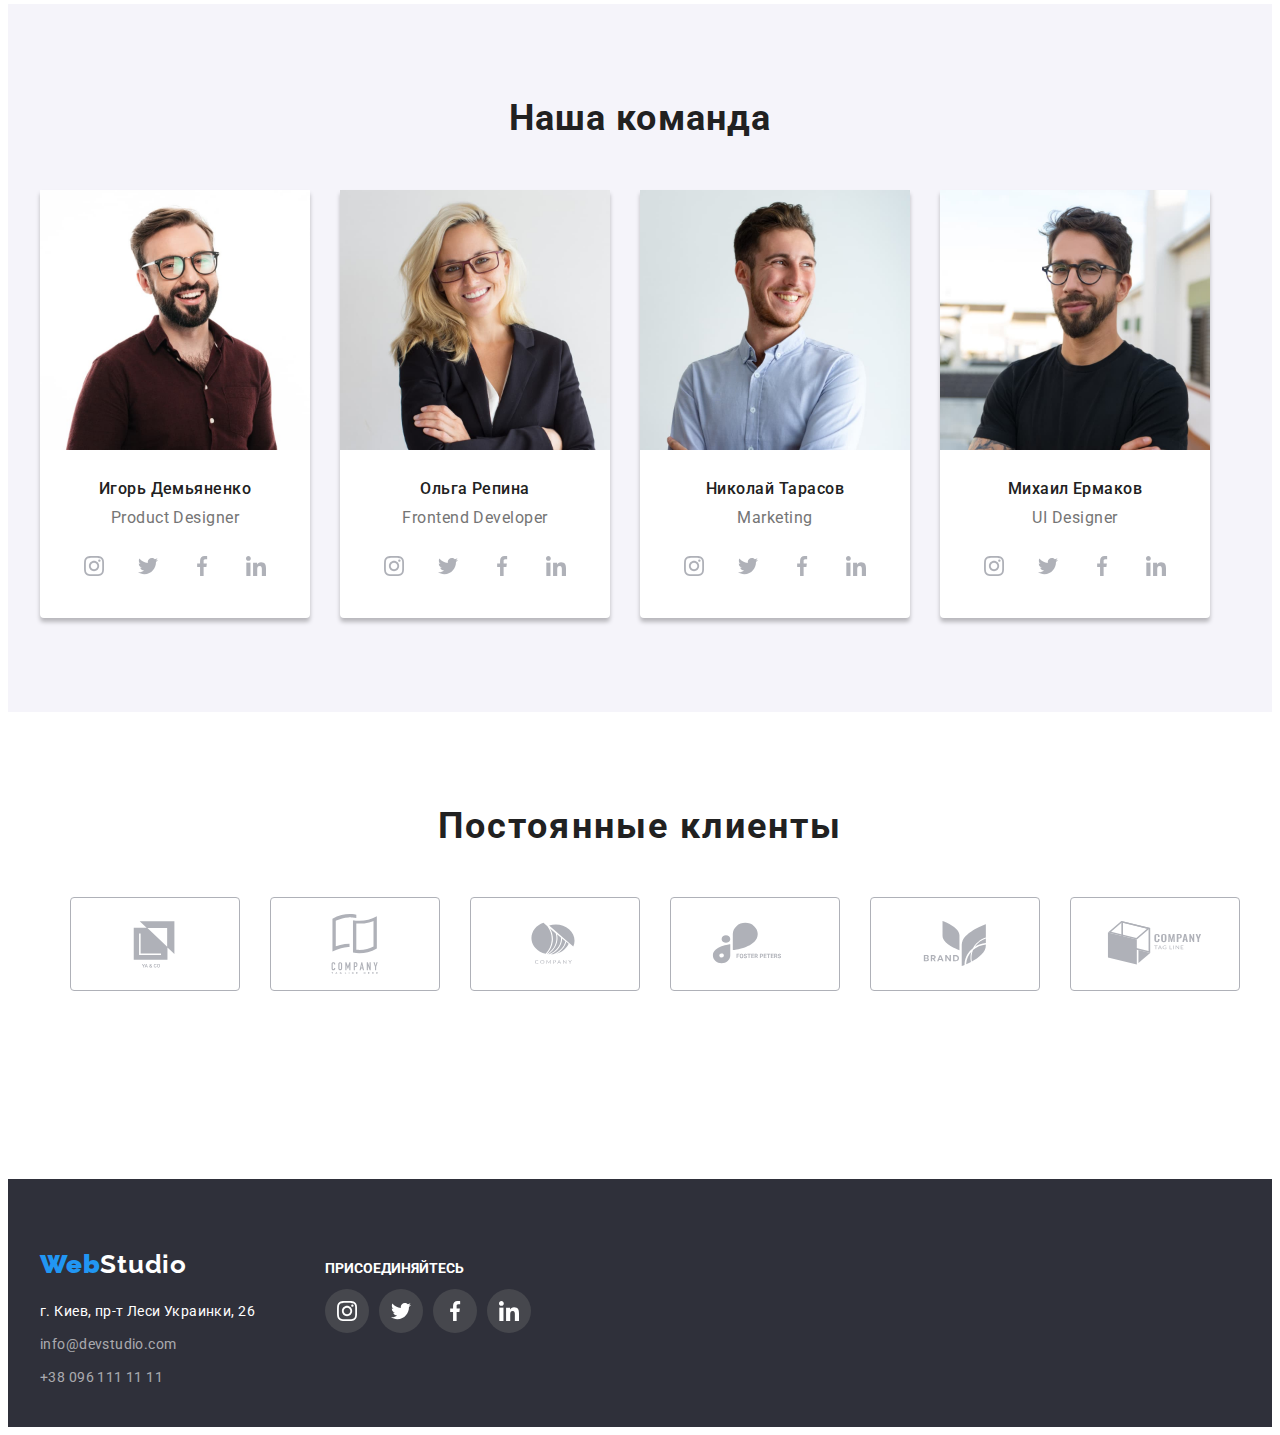
==== commit b3dd50ba: "правки по ДЗ4" ====
--- a/index.html
+++ b/index.html
@@ -38,14 +38,14 @@
             <!--Contacts information-->
             <ul class="contacts list">
                 <li class="mail-link">
-                    <a class="mail-info link" href="mailto:info@devstudio.com">
+                    <a href="" class="mail-info link" href="mailto:info@devstudio.com">
                         <svg class="menu-icons1">
                             <use href="./images/sprite.svg#icon-envelope" width="16" height="12"></use>
                         </svg>info@devstudio.com
                     </a>
                 </li>
                 <li class="telephone-link">
-                    <a class="telephone-info link" href="tel:+380961111111">
+                    <a href="" class="telephone-info link" href="tel:+380961111111">
                         <svg class="menu-icons2">
                             <use href="./images/sprite.svg#icon-smartphone" width="10" height="16"></use>
                         </svg>+38 096 111 11 11
--- a/css/styles.css
+++ b/css/styles.css
@@ -4,6 +4,9 @@
   --accent-color: #2196f3;
   --accent-color-second: #212121;
   --accent-color-third: #757575;
+  --accent-color-fourth:#f5f4fa;
+  --accent-color-fifth:#ffffff;
+  --accent-color-sixth: #AFB1B8;
 }
 .list {
   list-style: none;
@@ -43,8 +46,7 @@
 }
 /*======= HEADER =====*/
 .header {
-  padding-top: 24px;
-  padding-bottom: 25px;
+  padding: 24px 0 25px 0;
   border-bottom: 1px solid #e5e5e5;
 }
 .header-container {
@@ -94,37 +96,42 @@
   display: flex;
   align-items: center;
   margin-left: auto;
+}
+
+.mail-link {
+  margin: 0 50px 0 215px;
 }
 .mail-info {
   font-weight: 500;
   font-size: 14px;
   line-height: 1.14;
   letter-spacing: 0.02em;
-  color: #757575;
-}
-.mail-info:hover,
-.mail-info:focus {
-  color: var(--accent-color);
-}
-
-.mail-link {
-  margin-left: 215px;
-  margin-right: 50px;
-}
-.mail-link::before{
-  content:"";
-}
-
+  color: var(--accent-color-third);
+}
 .telephone-info {
   font-weight: 500;
   font-size: 14px;
   line-height: 1.14;
   letter-spacing: 0.02em;
-  color: #757575;
+  color: var(--accent-color-third);
+}
+.mail-info:hover,
+.mail-info:focus {
+  color: var(--accent-color);
 }
 .telephone-info:hover,
-.telephone-info:focus {
+.telephone-link:focus {
+  color:var(--accent-color)
+}
+.mail-info:hover .menu-icons1,
+.mail-info:focus .menu-icons1 {
   color: var(--accent-color);
+  fill:var(--accent-color);
+}
+.telephone-info:hover .menu-icons2,
+.telepfone-info:focus .menu-icons2 {
+  color: var(--accent-color);
+  fill:var(--accent-color);
 }
 .menu-icons1{
   margin-right: 10px;
@@ -138,20 +145,10 @@
   height: 16px;
   fill:var(--accent-color-third);
 }
-.menu-icons1:hover, 
-.menu-icons1:focus {
-fill:var(--accent-color);
-}
-.menu-icons2:hover, 
-.menu-icons2:focus {
-fill:var(--accent-color);
-}
-
 /*======= END CONTACT INFORMATION =====*/
 /*====== HERO =====*/
 .hero {
-  padding-top: 200px;
-  padding-bottom: 200px;
+  padding: 200px 0 200px 0;
   text-align: center;
 
   background-color: #2f303a;
@@ -173,7 +170,7 @@
   line-height: 1.36;
   letter-spacing: 0.06em;
   text-transform: uppercase;
-  color: #ffffff;
+  color: var(--accent-color-fifth);
 }
 .button-hero {
   display: inline-block;
@@ -189,13 +186,13 @@
   line-height: 1.87;
   letter-spacing: 0.06em;
   cursor: pointer;
-  color: white;
+  color:var(--accent-color-fifth);
   background: var(--accent-color);
 }
 .button-hero:hover,
 .button-hero:focus {
   background-color: var(--accent-color);
-  color: white;
+  color: var(--accent-color-fifth);
 }
 /*====== END HERO =====*/
 /*======= PREFERENCES =====*/
@@ -234,7 +231,7 @@
   font-size: 14px;
   line-height: 1.71;
   letter-spacing: 0.03em;
-  color: #757575;
+  color: var(--accent-color-third);
 }
 .preferences-cards {
   display: flex;
@@ -243,13 +240,13 @@
   margin-bottom: 30px;
   width: 270px;
   height: 120px;
-  background-color: #f5f4fa;
+  background-color: var(--accent-color-fourth);
   
 }
 .preferences-item-list-icon {
   width: 70px;
   height: 70px;
-  background: #f5f4fa;
+  background: var(--accent-color-fourth);
 }
 /*======= END PREFERENCES =====*/
 /*======= WHAT WE DO =====*/
@@ -257,12 +254,25 @@
   padding-top: 0;
   padding-bottom: 94px;
 }
+
+.whatwe-do > div > h2{
+  margin-top: 0;
+  margin-bottom: 50px;
+  text-align: center;
+
+  font-weight: 700;
+  font-size: 36px;
+  line-height: 1.16;
+  letter-spacing: 0.03em;
+  color: var(--accent-color-second);
+}
+
 .whatwe-do-list {
   display: flex;
   justify-content: space-between;
   flex-basis: calc((100% - 60px) / 3);
 }
-.whatwe-do-title {
+/* .whatwe-do-title {
   margin-top: 0;
   margin-bottom: 50px;
   text-align: center;
@@ -272,13 +282,12 @@
   line-height: 1.16;
   letter-spacing: 0.03em;
   color: var(--accent-color-second);
-}
+} */
 /*======= WHAT WE DO =====*/
 /*======= OUR TEAM =====*/
 .our-team {
-  padding-top: 94px;
-  padding-bottom: 94px;
-  background: #f5f4fa;
+  padding: 94px 0 94px 0;
+  background: var(--accent-color-fourth);
 }
 
 .our-team-list {
@@ -294,10 +303,9 @@
   width: 270px;
   margin-right: 30px;
   margin-top: 50px;
-  
-  background:white;
-  box-shadow: 0px 1px 3px rgba(0, 0, 0, 0.12), 0px 1px 1px rgba(0, 0, 0, 0.14),
-    0px 2px 1px rgba(0, 0, 0, , 0.2);
+
+  box-shadow: 0 4px 4px 0 rgb(0,0,0,0.25);
+  background:var(--accent-color-fifth);
   border-radius: 0px 0px 4px 4px;
 }
 
@@ -314,10 +322,7 @@
   color: var(--accent-color-second);
 }
 .sub-img {
-  padding-top: 30px;
-  padding-bottom: 30px;
-  padding-left: 32px;
-  padding-right: 32px;
+  padding: 30px 32px 30px 32px;
 }
 .our-team-name {
   padding-bottom: 10px;
@@ -335,7 +340,7 @@
   line-height: 1.18;
   text-align: center;
   letter-spacing: 0.03em;
-  color: #757575;
+  color: var(--accent-color-third);
 }
 .social-list {
   display: flex;
@@ -355,16 +360,19 @@
 .social-list-icon {
   width: 20px;
   height: 20px;
-  fill: #AFB1B8 ;
-}
-
+  fill: var(--accent-color-sixth) ;
+}
 .social-list-link:hover,
 .social-list-link:focus {
-  fill: white;
   background-color: var(--accent-color);
 }
+.social-list-link:hover .social-list-icon,
+.social-list-link:focus .social-list-icon {
+  fill:var(--accent-color-fifth);
+}
+
 /*======= END OUR TEAM =====*/
-/*======= PROJECTS =====*/
+/*======= PROJECTS =====*/f
 .projects {
   padding-top: 94px;
   padding-bottom: 94px;
@@ -374,6 +382,7 @@
   justify-content: center;
   margin-left: -8px;
   margin-bottom: 50px;
+  margin-top:94px;
 }
 .button-title-list {
   text-align: center;
@@ -396,7 +405,7 @@
 .button-name:hover,
 .button-name:focus {
   background-color: var(--accent-color);
-  color: white;
+  color: var(--accent-color-fifth);
 }
 
 .projects-list {
@@ -412,8 +421,13 @@
   width: 370px;
   margin-right: 30px;
   margin-bottom: 30px;
-  background: #ffffff;
+  background: var(--accent-color-fifth);
   border: 1px solid #eeeeee;
+ 
+}
+.projects-title-list:hover,
+.projects-title-list:focus {
+ box-shadow: 0 4px 4px 0 rgb(0,0,0,0.25);
 }
 
 .preferences-item-list:nth-last-child(-n + 3) {
@@ -430,11 +444,8 @@
   color: var(--accent-color-second);
 }
 .subtitle {
-  padding-top: 20px;
-  padding-bottom: 20px;
-  padding-left: 24px;
-  padding-right: 24px;
-  background: white;
+  padding: 20px 24px 20px 24px;
+  background: var(--accent-color-fifth);
   border-bottom: 1px solid #eeeeee;
   border-left: 1px solid #eeeeee;
   border-right: 1px solid #eeeeee;
@@ -446,7 +457,7 @@
   font-size: 16px;
   line-height: 1.87;
   letter-spacing: 0.03em;
-  color: #757575;
+  color: var(--accent-color-third);
 }
 
 /*======= END PROJECTS =====*/
@@ -490,7 +501,7 @@
 .clients-list-icon {
   width: 106px;
   height: 60px;
-  fill:#AFB1B8;
+  fill: var(--accent-color-sixth);
 }
 .clients-item-list:hover,
 .clients-item-list:focus {
@@ -499,7 +510,7 @@
 }
 .clients-item-list:hover .clients-list-icon,
 .clients-item-list:focus .clients-list-icon {
-  fill:var(--accent-color)
+  fill:var(--accent-color);
 }
 .icon-size1 {
 width: 41px;
@@ -512,8 +523,8 @@
 /*====== END CLIENTS======*/
 /*======= FOOTER =====*/
 .footer {
+  margin-top: 94px;
   background-color: #2f303a;
-  padding-bottom: 57px;
 }
 .footer-container {
   display:flex;
@@ -530,7 +541,7 @@
   font-size: 26px;
   line-height: 1.19;
   letter-spacing: 0.03em;
-  color: #ffffff;
+  color: var(--accent-color-fifth);
 }
 .logo-c {
   color: var(--accent-color);
@@ -544,22 +555,17 @@
   font-style: normal;
   line-height: 1.71;
   letter-spacing: 0.03em;
-  color: #ffffff;
-}
-.place-link:hover,
-.place-link:focus {
-  color: black;
-}
+  color: var(--accent-color-fifth);
+}
+
 .address-title-mail {
   font-style: normal;
   line-height: 1.71;
   letter-spacing: 0.03em;
   color: rgba(255, 255, 255, 0.6);
 }
-.address-title-mail:hover,
-.address-title-mail:focus {
-  color: black;
-}
+
+
 .address-title-phone {
   font-style: normal;
   font-size: 14px;
@@ -567,25 +573,20 @@
   letter-spacing: 0.03em;
   color: rgba(255, 255, 255, 0.6);
 }
-.address-title-phone:hover,
-.address-title-phone:focus {
-  color: black;
-}
+
 .join{
-margin-top:82px;
-margin-bottom: 94px;
-margin-left: 70px;
+padding: 82px 0 94px 70px;
 }
   
 .join-title {
-margin-bottom: 10px;
+margin-bottom: 12px;
 font-style: normal;
 font-weight: 700;
 font-size: 14px;
 line-height: 1.14;
 letter-spacing: 3%;
 text-transform: uppercase;
-color: #ffffff;
+color: var(--accent-color-fifth);
 
 }
 
@@ -608,14 +609,14 @@
 .join-list-icon {
   width: 20px;
   height: 20px;
-  fill: white;
+  fill: var(--accent-color-fifth);
 }
 .join-list-icon:not(:last-child){
   margin-right: 10px;
 }
 .join-list-link:hover,
 .join-list-link:focus {
-  fill: white;
+  fill: var(--accent-color-fifth);
   background-color: var(--accent-color);
 }
 /*======= END FOOTER =====*/
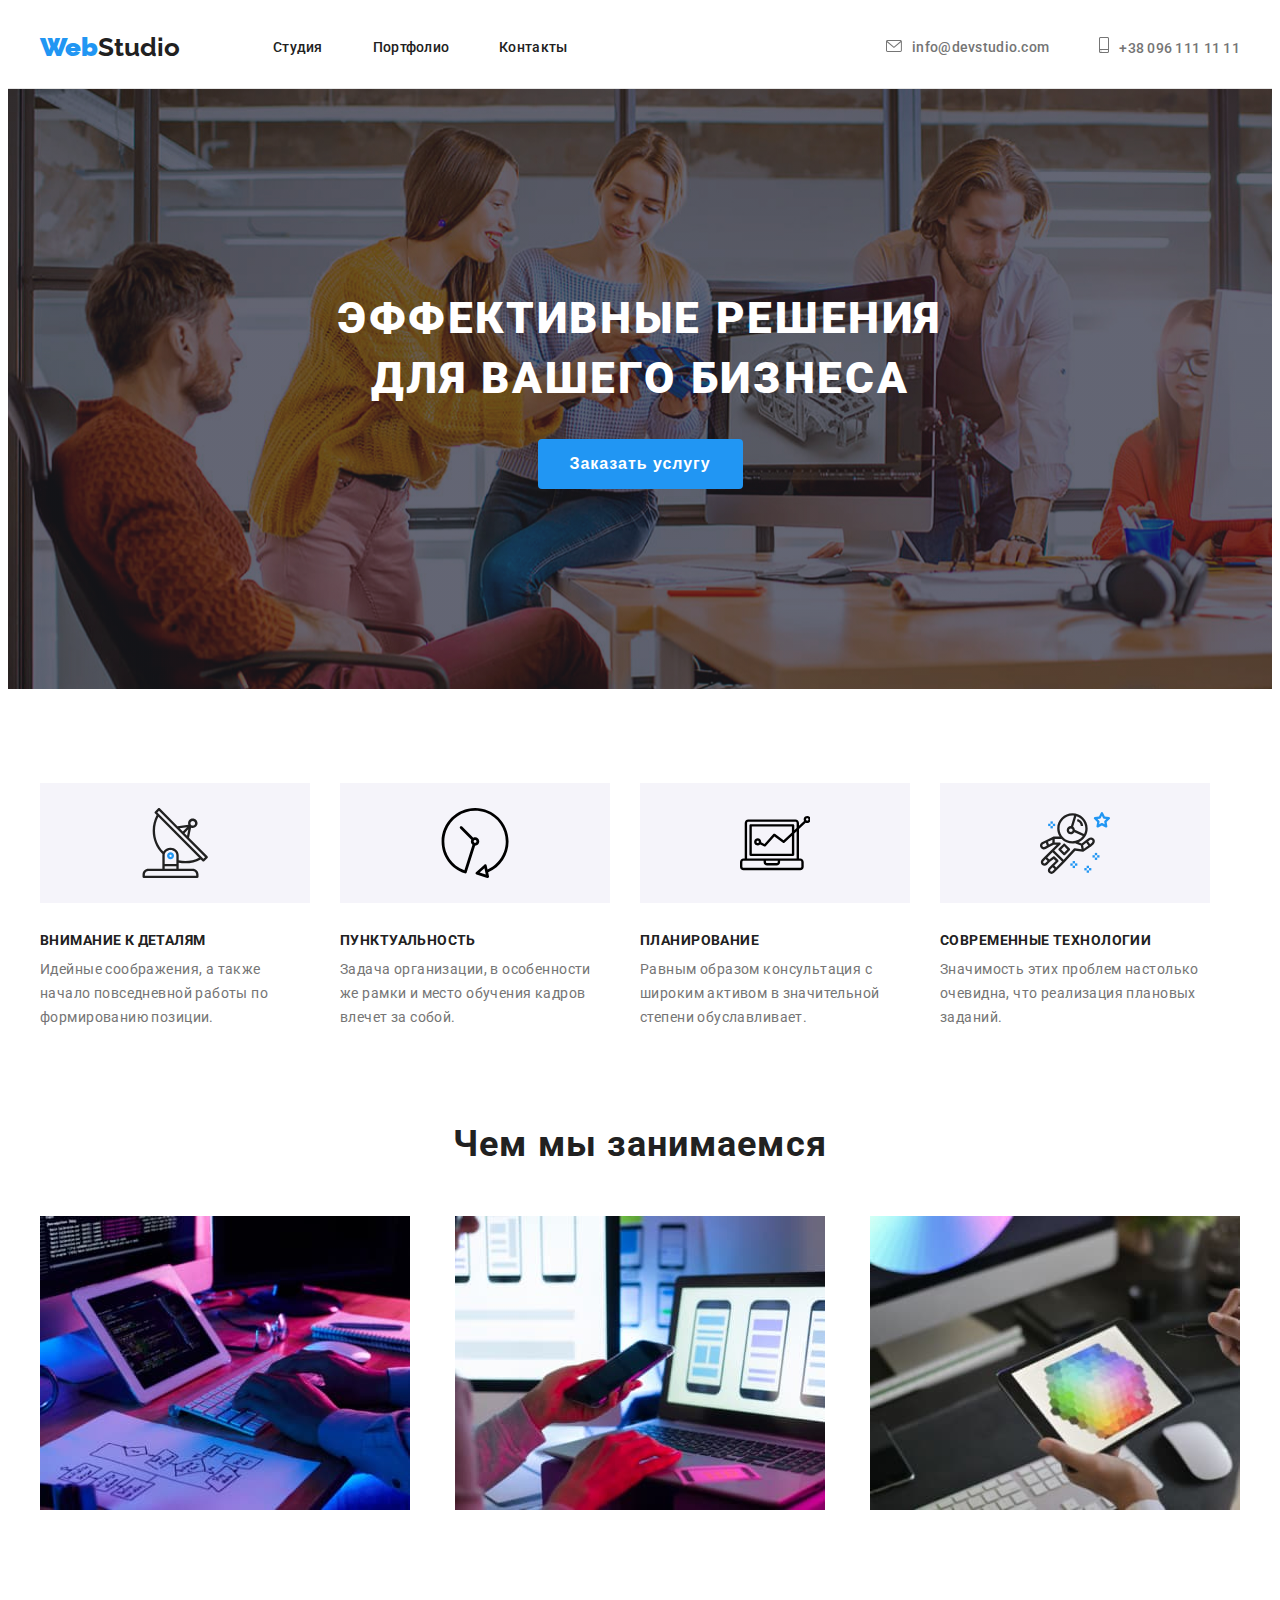
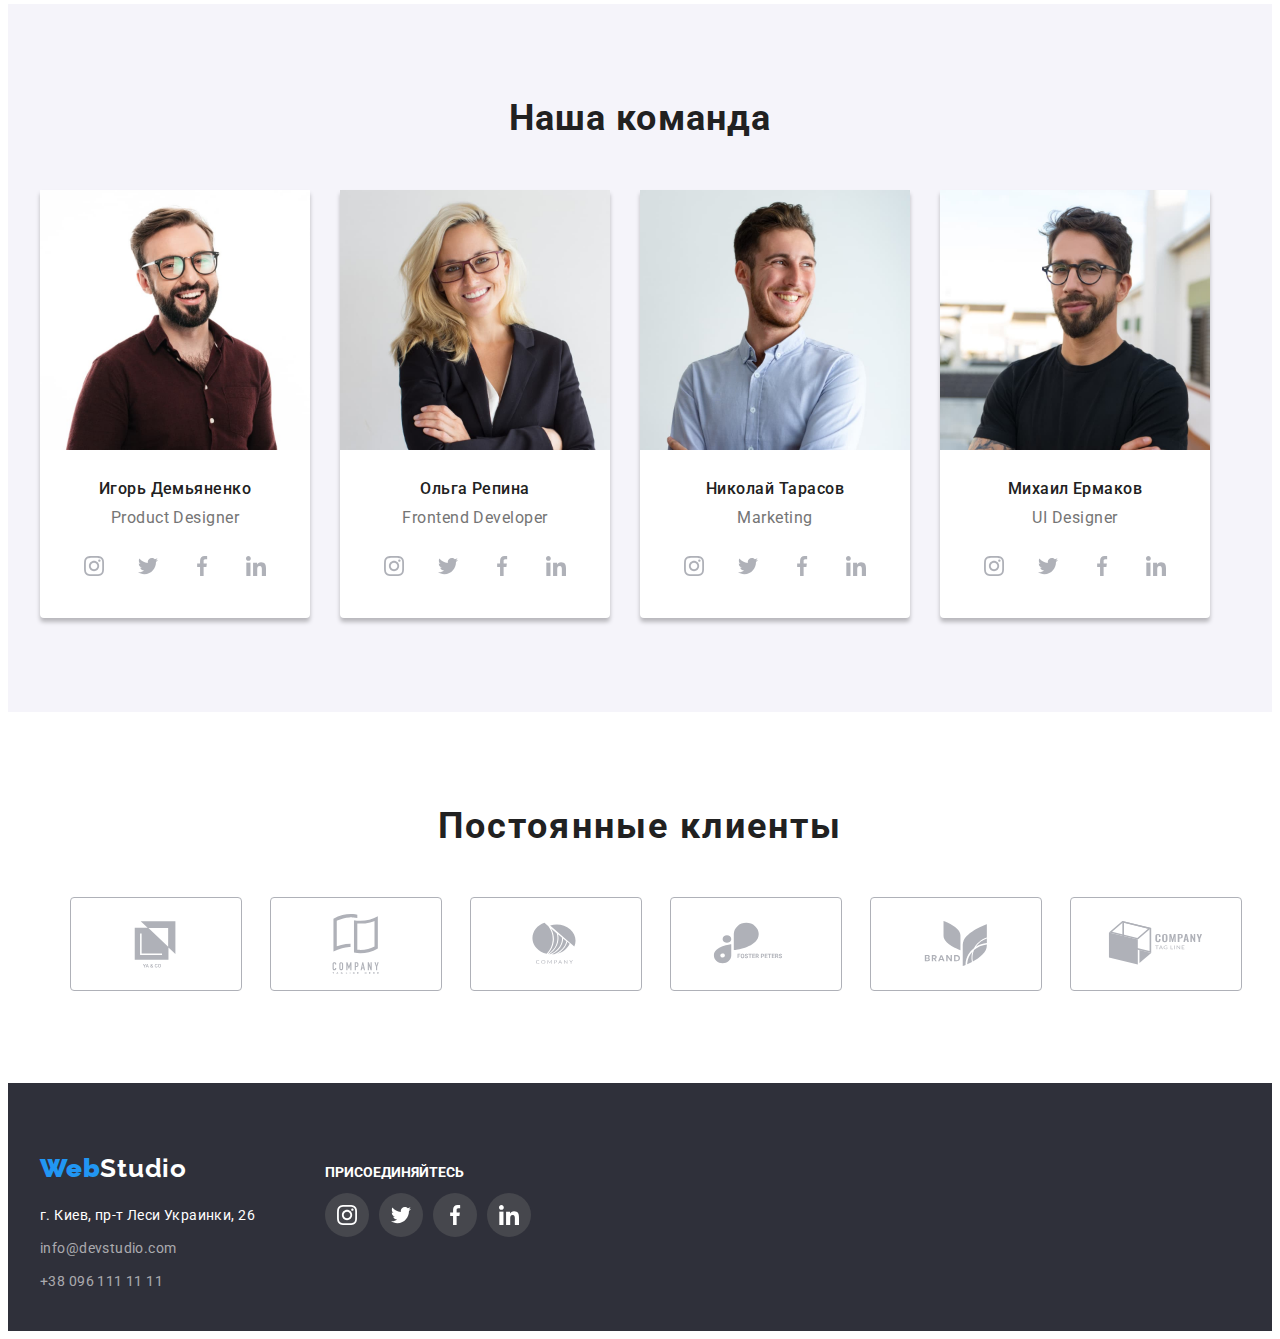
==== commit bcca83f0: "правки" ====
--- a/index.html
+++ b/index.html
@@ -288,7 +288,7 @@
             <h2 class="clients-title">Постоянные клиенты</h2>
             <ul class="clients-list list">
                 <li class="clients-item-list">
-                    <a class="clients-list-link">
+                    <a href="" class="clients-list-link">
                         <svg class="clients-list-icon" width="41" height="47">
                             <use href="./images/sprite.svg#icon-client1">
                             </use>
@@ -296,35 +296,35 @@
                     </a>
                 </li>
                 <li class="clients-item-list">
-                    <a class="clients-list-link">
+                    <a href="" class="clients-list-link">
                         <svg class="clients-list-icon" width="40" height="52">
                             <use href="./images/sprite.svg#icon-client2"></use>
                         </svg>
                     </a>
                 </li>
                 <li class="clients-item-list">
-                    <a class="clients-list-link">
+                    <a href="" class="clients-list-link">
                         <svg class="clients-list-icon" width="44" height="42">
                             <use href="./images/sprite.svg#icon-client3"></use>
                         </svg>
                     </a>
                 </li>
                 <li class="clients-item-list">
-                    <a class="clients-list-link">
+                    <a href="" class="clients-list-link">
                         <svg class="clients-list-icon" width="84" height="41">
                             <use href="./images/sprite.svg#icon-client4"></use>
                         </svg>
                     </a>
                 </li>
                 <li class="clients-item-list">
-                    <a class="clients-list-link">
+                    <a href="" class="clients-list-link">
                         <svg class="clients-list-icon" width="63" height="45">
                             <use href="./images/sprite.svg#icon-client5"></use>
                         </svg>
                     </a>
                 </li>
                 <li class="clients-item-list">
-                    <a class="clients-list-link">
+                    <a href="" class="clients-list-link">
                         <svg class="clients-list-icon" width="94" height="44">
                             <use href="./images/sprite.svg#icon-client6"></use>
                         </svg>
--- a/css/styles.css
+++ b/css/styles.css
@@ -121,17 +121,17 @@
 }
 .telephone-info:hover,
 .telephone-link:focus {
-  color:var(--accent-color)
+  color: var(--accent-color);
 }
 .mail-info:hover .menu-icons1,
 .mail-info:focus .menu-icons1 {
   color: var(--accent-color);
-  fill:var(--accent-color);
+  fill: var(--accent-color);
 }
 .telephone-info:hover .menu-icons2,
 .telepfone-info:focus .menu-icons2 {
   color: var(--accent-color);
-  fill:var(--accent-color);
+  fill: var(--accent-color);
 }
 .menu-icons1{
   margin-right: 10px;
@@ -485,33 +485,44 @@
   margin-left: 30px;
   width: 170px;
   height: 92px;
+}
+.clients-item-list:nth-last-child(-n + 6) {
+  margin-right: 0;
+}
+.clients-list-link {
+  display: flex;
+  justify-content: center;
+  align-items: center;
+  width: 100%;
+  height: 100%;
   border: 1px solid #AFB1B8;
   border-radius: 4px;
-}
-.clients-item-list:nth-last-child(-n + 6) {
-  margin-right: 0;
-}
-.clients-list-link {
-  display: flex;
-  justify-content: center;
-  align-items: center;
-  width: 100%;
-  height: 100%;
 }
 .clients-list-icon {
   width: 106px;
   height: 60px;
   fill: var(--accent-color-sixth);
 }
-.clients-item-list:hover,
+.clients-list-link:hover,
+.clients-list-link:focus {
+  border: 1px solid var(--accent-color);
+  border-radius: 4px;
+}
+.clients-list-link:hover .clients-list-icon,
+.clients-list-link:focus .clients-list-icon {
+  fill: var(--accent-color);
+}
+
+/*.clients-item-list:hover,
 .clients-item-list:focus {
   border: 1px solid var(--accent-color);
   border-radius: 4px;
 }
 .clients-item-list:hover .clients-list-icon,
 .clients-item-list:focus .clients-list-icon {
-  fill:var(--accent-color);
-}
+  fill: var(--accent-color);
+}*/
+
 .icon-size1 {
 width: 41px;
 height: 47px;
@@ -523,7 +534,6 @@
 /*====== END CLIENTS======*/
 /*======= FOOTER =====*/
 .footer {
-  margin-top: 94px;
   background-color: #2f303a;
 }
 .footer-container {
